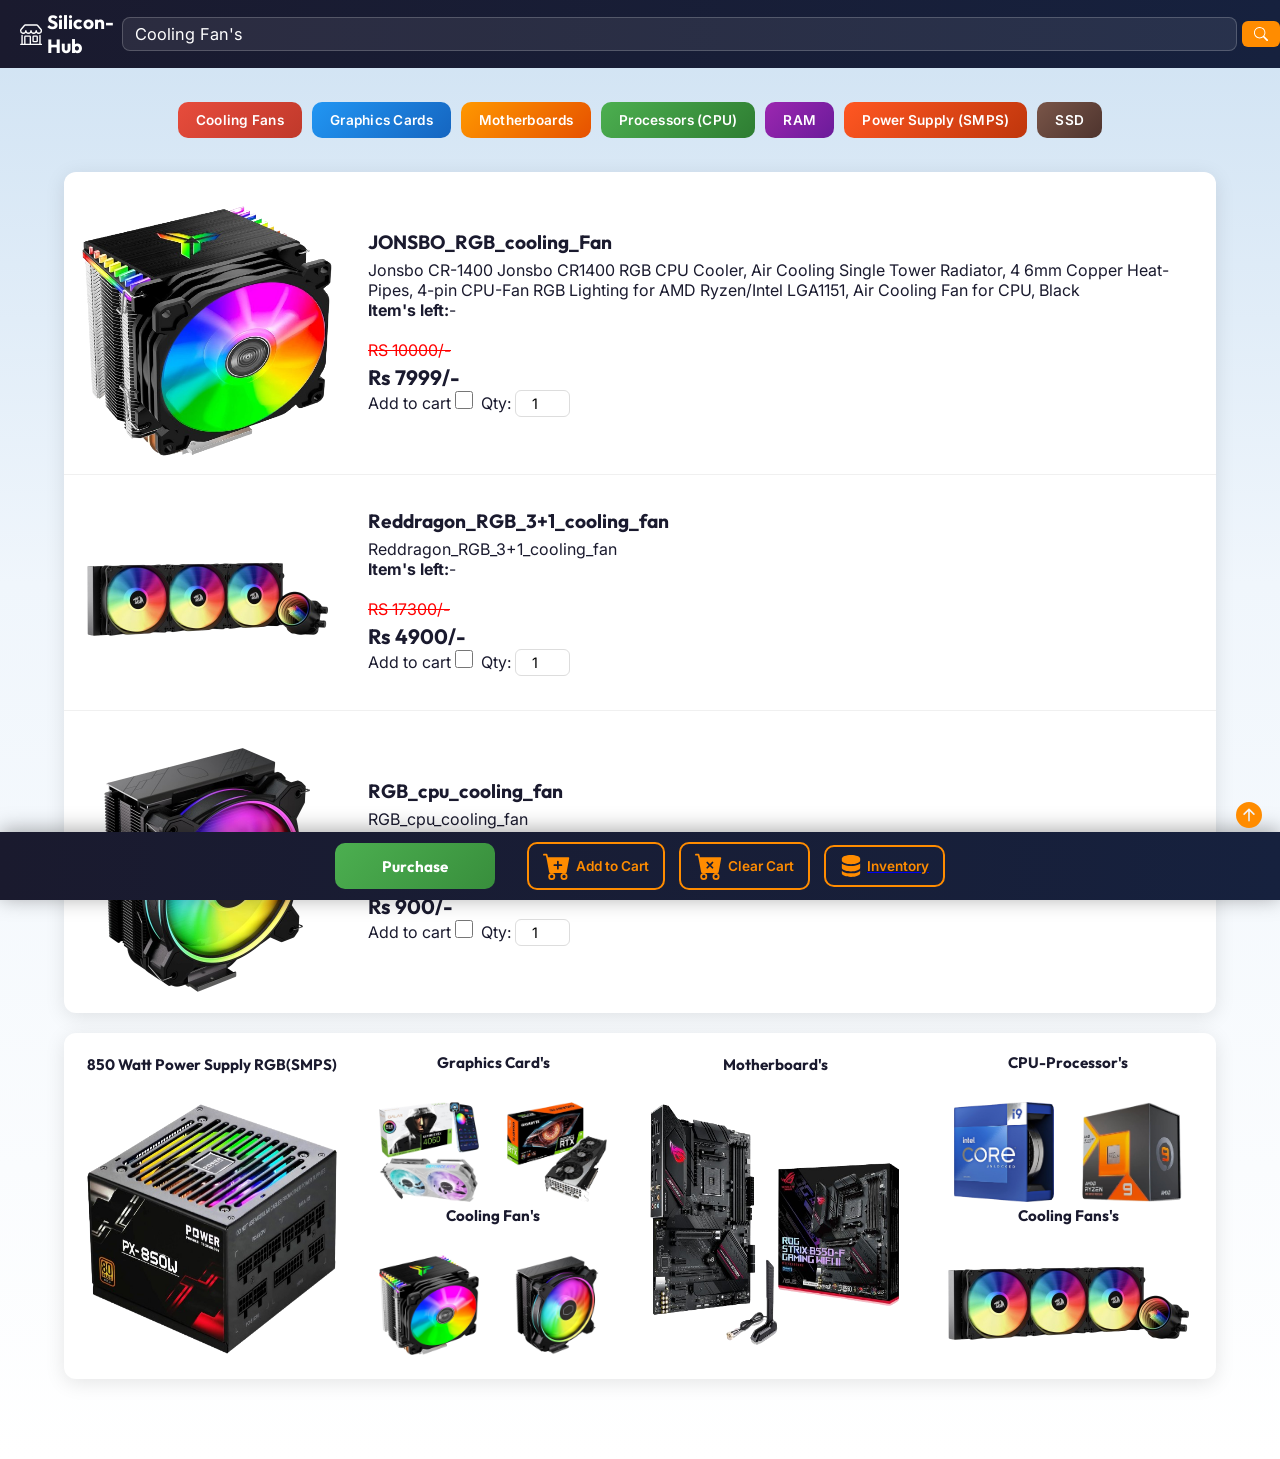
==== pages/cooling-fans.html @ 1231c35d "feat(pages): build homepage and category product pages Developed the main index.html structure and i" ====
<!DOCTYPE html>
<html lang="en">
<head>

  <meta charset="UTF-8">
  <meta name="viewport" content="width=device-width, initial-scale=1.0"><title>Silicon-Hub-Cooling_Fans</title>
  <link rel="stylesheet" href="../css/styles.css">
  <link rel="icon" href="../assets/images/favicon.svg" type="image/svg+xml">
  <script src="../js/main.js"></script><script>
  function addcart()
{
	var output="";
	var check="false";
	output+=document.cookie;
	
	if (document.getElementById("f-1").checked)
	{
		check="true";
		var qty=document.getElementById("f-1-q").value;
		var tp;
		var p=7999;
		tp=p*qty;
		var a1 = sessionStorage.getItem("a1");
		a1=a1-qty;
		sessionStorage.setItem("a1", a1);
		output+=":JONSBO_RGB_cooling_Fan,"+qty+","+p+","+tp;
	}
	if (document.getElementById("f-2").checked)
	{
		check="true";
		var qty=document.getElementById("f-2-q").value;
		var tp;
		var p=4900;
		tp=p*qty;
		var a2 = sessionStorage.getItem("a2");
		a2=a2-qty;
		sessionStorage.setItem("a2", a2);
		output+=":Reddragon_RGB_3+1_cooling_fan,"+qty+","+p+","+tp;
	}
	if (document.getElementById("f-3").checked)
	{
		check="true";
		var qty=document.getElementById("f-3-q").value;
		var tp;
		var p=900;
		var a3 = sessionStorage.getItem("a3");
		a3=a3-qty;
		sessionStorage.setItem("a3", a3);
		tp=p*qty;
		output+=":RGB_cpu_cooling_fan,"+qty+","+p+","+tp;
	}
	
	if (check=="false")
	{
		erpopup('!!No choice Selected!!');
	}
	else
	{
		document.cookie=output;
		popup('Items added to cart successfully');
		
		document.getElementById("f-1").checked = false;
        document.getElementById("f-2").checked = false;
        document.getElementById("f-3").checked = false;
       
        document.getElementById("f-1-q").value = 1;
        document.getElementById("f-2-q").value = 1;
        document.getElementById("f-3-q").value = 1; 

		setTimeout(function() {
		location.reload();
		}, 2500);
	}

}</script></head><body>
  <header>
  <h1>
    <div>
      <svg xmlns="http://www.w3.org/2000/svg" width="30" height="30" fill="currentColor" viewBox="0 0 16 16">
        <path d="M2.97 1.35A1 1 0 0 1 3.73 1h8.54a1 1 0 0 1 .76.35l2.609 3.044A1.5 1.5 0 0 1 16 5.37v.255a2.375 2.375 0 0 1-4.25 1.458A2.37 2.37 0 0 1 9.875 8 2.37 2.37 0 0 1 8 7.083 2.37 2.37 0 0 1 6.125 8a2.37 2.37 0 0 1-1.875-.917A2.375 2.375 0 0 1 0 5.625V5.37a1.5 1.5 0 0 1 .361-.976zm1.78 4.275a1.375 1.375 0 0 0 2.75 0 .5.5 0 0 1 1 0 1.375 1.375 0 0 0 2.75 0 .5.5 0 0 1 1 0 1.375 1.375 0 1 0 2.75 0V5.37a.5.5 0 0 0-.12-.325L12.27 2H3.73L1.12 5.045A.5.5 0 0 0 1 5.37v.255a1.375 1.375 0 0 0 2.75 0 .5.5 0 0 1 1 0M1.5 8.5A.5.5 0 0 1 2 9v6h1v-5a1 1 0 0 1 1-1h3a1 1 0 0 1 1 1v5h6V9a.5.5 0 0 1 1 0v6h.5a.5.5 0 0 1 0 1H.5a.5.5 0 0 1 0-1H1V9a.5.5 0 0 1 .5-.5M4 15h3v-5H4zm5-5a1 1 0 0 1 1-1h2a1 1 0 0 1 1 1v3a1 1 0 0 1-1 1h-2a1 1 0 0 1-1-1zm3 0h-2v3h2z">
      </path></svg>
	  Silicon-Hub
	</div>
    <div>
      <input type="search" size="100" id="serch" name="Serch" value="Cooling Fan's" placeholder="eg. Computer components">
      <button onclick="return serch()" id="search-button">
        <svg xmlns="http://www.w3.org/2000/svg" width="14" height="14" fill="currentColor" viewBox="0 0 16 16">
          <path d="M11.742 10.344a6.5 6.5 0 1 0-1.397 1.398h-.001q.044.06.098.115l3.85 3.85a1 1 0 0 0 1.415-1.414l-3.85-3.85a1 1 0 0 0-.115-.1zM12 6.5a5.5 5.5 0 1 1-11 0 5.5 5.5 0 0 1 11 0"></path>
        </svg>
      </button>
    </div>  
    <div>
      <button onclick="cart()" id="btn-cart">
        <svg xmlns="http://www.w3.org/2000/svg" width="24" height="24" fill="currentColor" viewBox="0 0 16 16">
			<path d="M0 2.5A.5.5 0 0 1 .5 2H2a.5.5 0 0 1 .485.379L2.89 4H14.5a.5.5 0 0 1 .485.621l-1.5 6A.5.5 0 0 1 13 11H4a.5.5 0 0 1-.485-.379L1.61 3H.5a.5.5 0 0 1-.5-.5M3.14 5l.5 2H5V5zM6 5v2h2V5zm3 0v2h2V5zm3 0v2h1.36l.5-2zm1.11 3H12v2h.61zM11 8H9v2h2zM8 8H6v2h2zM5 8H3.89l.5 2H5zm0 5a1 1 0 1 0 0 2 1 1 0 0 0 0-2m-2 1a2 2 0 1 1 4 0 2 2 0 0 1-4 0m9-1a1 1 0 1 0 0 2 1 1 0 0 0 0-2m-2 1a2 2 0 1 1 4 0 2 2 0 0 1-4 0"/>
		</svg>Cart</button>
	  &nbsp;
	  <a href="../index.html">
        <svg xmlns="http://www.w3.org/2000/svg" width="30" height="30" fill="currentColor" class="bi bi-house-door-fill" viewBox="0 0 16 16">
            <path d="M6.5 14.5v-3.505c0-.245.25-.495.5-.495h2c.25 0 .5.25.5.5v3.5a.5.5 0 0 0 .5.5h4a.5.5 0 0 0 .5-.5v-7a.5.5 0 0 0-.146-.354L13 5.793V2.5a.5.5 0 0 0-.5-.5h-1a.5.5 0 0 0-.5.5v1.293L8.354 1.146a.5.5 0 0 0-.708 0l-6 6A.5.5 0 0 0 1.5 7.5v7a.5.5 0 0 0 .5.5h4a.5.5 0 0 0 .5-.5"/>
        </svg>
    </a>
    </div>
	</h1>
	</header>
<br>
<div class="navcont">
  <div><a href="cooling-fans.html"><input class="link fan" value="Cooling Fans" type="button"></a></div>
  <div><a href="graphic-cards.html"><input class="link graphics-card" value="Graphics Cards" type="button"></a></div>
  <div><a href="motherboards.html"><input class="link motherboard" value="Motherboards" type="button"></a></div>
  <div><a href="processors.html"><input class="link processor" value="Processors (CPU)" type="button"></a></div>
  <div><a href="ram.html"><input class="link ram" value="RAM" type="button"></a></div>
  <div><a href="power-supply.html"><input class="link smps" value="Power Supply (SMPS)" type="button"></a></div>
  <div><a href="ssd.html"><input class="link ssd" value="SSD" type="button"></a></div>
</div>
<br>

  <table class="table-com">
	<tbody>
	  <tr>
		 <td>
			<br>
			<a href="../assets/images/cooling-fans/JONSBO_RGB_cooling_Fan.png" target="_blank">
			<img style="width: 250px; height: 250px;" src="../assets/images/cooling-fans/JONSBO_RGB_cooling_Fan.png" alt="JONSBO_RGB_cooling_Fan">
			</a>
			<br>
		 </td>
		 <td align="left">
			<br>
			<h2>JONSBO_RGB_cooling_Fan</h2>
			<p>Jonsbo CR-1400 Jonsbo CR1400 RGB CPU Cooler, Air Cooling Single Tower Radiator, 4 6mm Copper Heat-Pipes, 4-pin CPU-Fan RGB Lighting for AMD Ryzen/Intel LGA1151, Air Cooling Fan for CPU, Black</p>
			<b>Item's left:</b><span id="a1"></span><br><br>
			<span style="color: red; text-decoration: line-through;">RS 10000/-</span>
			<h3>Rs 7999/-</h3>
			Add to cart <input class="Add" id="f-1" type="checkbox">&nbsp; Qty: <input class="qty" id="f-1-q" min="1" max="99" value="1" type="number"><br>
			<br>
		 </td>
	  </tr>
	  <tr>
		 <td>
			<br>
			<a href="../assets/images/cooling-fans/Reddragon_RGB_3+1_cooling_fan.png" target="_blank">
			<img style="width: 250px; height: 100px;" src="../assets/images/cooling-fans/Reddragon_RGB_3+1_cooling_fan.png" alt="Reddragon_RGB_3+1_cooling_fan">
			</a>
			<br>
		 </td>
		 <td align="left">
			<br>
			<h2>Reddragon_RGB_3+1_cooling_fan</h2>
			<p>Reddragon_RGB_3+1_cooling_fan</p>
			<b>Item's left:</b><span id="a2"></span><br><br>
			<span style="color: red; text-decoration: line-through;">RS 17300/-</span>
			<h3>Rs 4900/-</h3>
			Add to cart <input class="Add" id="f-2" type="checkbox">&nbsp; Qty: <input class="qty" id="f-2-q" min="1" max="99" value="1" type="number"><br>
			<br>
		 </td>
	  </tr>
	  <tr>
		 <td>
			<br>
			<a href="../assets/images/cooling-fans/RGB_cpu_cooling_fan.png" target="_blank">
			<img style="width: 250px; height: 250px;" src="../assets/images/cooling-fans/RGB_cpu_cooling_fan.png" alt="RGB_cpu_cooling_fan">
			</a>
			<br>
		 </td>
		 <td align="left">
			<br>
			<h2>RGB_cpu_cooling_fan</h2>
			<p>RGB_cpu_cooling_fan</p>
			<b>Item's left:</b><span id="a3"></span><br><br>
			<span style="color: red; text-decoration: line-through;">RS 1300/-</span>
			<h3>Rs 900/-</h3>
			Add to cart <input class="Add" id="f-3" type="checkbox">&nbsp; Qty: <input class="qty" id="f-3-q" min="1" max="99" value="1" type="number"><br>
			<br>
		 </td>
	  </tr>
	  
	</tbody>
  </table>

<br>

  <table class="table-img">
   <tbody>
     <tr>
       <td>
			<h3 align="center">850 Watt Power Supply RGB(SMPS)</h3>
			<br>
            <img style="width: 250px; height: 250px;" src="../assets/images/power-supply/SMPS_POINWER_850_watt_rgb_fan.png" alt="SMPS_POINWER_850_watt_rgb_fan">
			<br>
        </td>
        <td>
			<h3 align="center">Graphics Card's</h3>
			<br>
            <img style="width: 100px; height: 100px;" src="../assets/images/graphic-cards/GLAX_GeForce_4060_8gb.png" alt="GLAX_GeForce_4060_8gb">
			&nbsp;&nbsp;&nbsp;&nbsp;&nbsp;
			<img style="width: 100px; height: 100px;" src="../assets/images/graphic-cards/GiGABYTE_3060_gta_rtx_force.png" alt="GiGABYTE_3060_gta_rtx_force-Graphics Card">
			<br>
			<h3 align="center">Cooling Fan's</h3>
			<br>
			<img style="width: 100px; height: 100px;" src="../assets/images/cooling-fans/JONSBO_RGB_cooling_Fan.png" alt="JONSBO_RGB_cooling_Fan">
			&nbsp;&nbsp;&nbsp;&nbsp;&nbsp;
			<img style="width: 100px; height: 100px;" src="../assets/images/cooling-fans/RGB_cpu_cooling_fan.png" alt="RGB_cpu_cooling_fan">
			<br>
        </td>
        <td>
			<h3 align="center">Motherboard's</h3>
			<br>
            <img style="width: 250px; height: 250px;" src="../assets/images/motherboards/Asus_ROG_Gaming.png" alt="Asus_ROG_Gaming_muther_bord">
			<br>
        </td>
        <td>
			<h3 align="center">CPU-Processor's</h3>
			<br>
            <img style="width: 100px; height: 100px;" src="../assets/images/processors/i9_24core.png" alt="i9_24core_Processor">
			&nbsp;&nbsp;&nbsp;&nbsp;&nbsp;
            <img style="width: 100px; height: 100px;" src="../assets/images/processors/AMD_Ryzen_9.png" alt="AMD_Ryzen_9_Processor">
			<br>
			<h3 align="center">Cooling Fans's</h3>
			<br>
			<img style="width: 250px; height: 100px;" src="../assets/images/cooling-fans/Reddragon_RGB_3+1_cooling_fan.png" alt="Reddragon_RGB_3+1_cooling_fan">

			<br>
       </td>
      </tr>
    </tbody>
  </table>
  <br>
  <div class="navbar">
  <input value="Purchase" class="buy" onclick="return buy()" type="button">
  &nbsp;
  <button onclick="return addcart()" id="btn-addcart">
    <svg xmlns="http://www.w3.org/2000/svg" width="28" height="28" fill="currentColor" viewBox="0 0 16 16">
      <path d="M.5 1a.5.5 0 0 0 0 1h1.11l.401 1.607 1.498 7.985A.5.5 0 0 0 4 12h1a2 2 0 1 0 0 4 2 2 0 0 0 0-4h7a2 2 0 1 0 0 4 2 2 0 0 0 0-4h1a.5.5 0 0 0 .491-.408l1.5-8A.5.5 0 0 0 14.5 3H2.89l-.405-1.621A.5.5 0 0 0 2 1zM6 14a1 1 0 1 1-2 0 1 1 0 0 1 2 0m7 0a1 1 0 1 1-2 0 1 1 0 0 1 2 0M9 5.5V7h1.5a.5.5 0 0 1 0 1H9v1.5a.5.5 0 0 1-1 0V8H6.5a.5.5 0 0 1 0-1H8V5.5a.5.5 0 0 1 1 0"/>
    </svg> Add to Cart
  </button>
  <button onclick="return clrcart()" id="btn-clrcart">
    <svg xmlns="http://www.w3.org/2000/svg" width="28" height="28" fill="currentColor" viewBox="0 0 16 16">
      <path d="M.5 1a.5.5 0 0 0 0 1h1.11l.401 1.607 1.498 7.985A.5.5 0 0 0 4 12h1a2 2 0 1 0 0 4 2 2 0 0 0 0-4h7a2 2 0 1 0 0 4 2 2 0 0 0 0-4h1a.5.5 0 0 0 .491-.408l1.5-8A.5.5 0 0 0 14.5 3H2.89l-.405-1.621A.5.5 0 0 0 2 1zM6 14a1 1 0 1 1-2 0 1 1 0 0 1 2 0m7 0a1 1 0 1 1-2 0 1 1 0 0 1 2 0M7.354 5.646 8.5 6.793l1.146-1.147a.5.5 0 0 1 .708.708L9.207 7.5l1.147 1.146a.5.5 0 0 1-.708.708L8.5 8.207 7.354 9.354a.5.5 0 1 1-.708-.708L7.793 7.5 6.646 6.354a.5.5 0 1 1 .708-.708"/>
    </svg> Clear Cart
  </button>
  <a href="inventory.html"><button id="btn-inventory">
    <svg xmlns="http://www.w3.org/2000/svg" width="22" height="22" fill="currentColor" viewBox="0 0 16 16"><path d="M1.333 2.667C1.333 1.194 4.318 0 8 0s6.667 1.194 6.667 2.667V4c0 1.473-2.985 2.667-6.667 2.667S1.333 5.473 1.333 4z"/><path d="M1.333 6.334v3C1.333 10.805 4.318 12 8 12s6.667-1.194 6.667-2.667V6.334a6.5 6.5 0 0 1-1.458.79C11.81 7.684 9.967 8 8 8s-3.809-.317-5.208-.876a6.5 6.5 0 0 1-1.458-.79z"/><path d="M14.667 11.668a6.5 6.5 0 0 1-1.458.789c-1.4.56-3.242.876-5.21.876-1.966 0-3.809-.316-5.208-.876a6.5 6.5 0 0 1-1.458-.79v1.666C1.333 14.806 4.318 16 8 16s6.667-1.194 6.667-2.667z"/></svg>
    Inventory
  </button></a>
  <a id="backToTopBtn" role="button">
    <svg xmlns="http://www.w3.org/2000/svg" width="26" height="26" fill="currentColor" viewBox="0 0 16 16">
      <path d="M16 8A8 8 0 1 0 0 8a8 8 0 0 0 16 0m-7.5 3.5a.5.5 0 0 1-1 0V5.707L5.354 7.854a.5.5 0 1 1-.708-.708l3-3a.5.5 0 0 1 .708 0l3 3a.5.5 0 0 1-.708.708L8.5 5.707z"/>
    </svg>
  </a>
</div><br><br><br>
<script src="../js/main.js"></script>
<script>
  document.getElementById('backToTopBtn').onclick = function () {
    window.scrollTo({ top: 0, behavior: 'smooth' }); return false;
  };
  ['a1','a2','a3'].forEach(function(id) {
    document.getElementById(id).textContent = sessionStorage.getItem(id) || '-';
  });
</script>
</body></html>
---- css/styles.css ----
@import url('https://fonts.googleapis.com/css2?family=Inter:wght@400;500;600;700&family=Outfit:wght@400;600;700;800&display=swap');


*, *::before, *::after {
  margin: 0;
  padding: 0;
  box-sizing: border-box;
}

body {
  background: linear-gradient(180deg, #cfe2f3 0%, #f0f6fc 40%, #ffffff 100%);
  font-family: 'Inter', Arial, sans-serif;
  min-height: 100vh;
  color: #1a1a2e;
}


.site-header {
  display: flex;
  background: linear-gradient(90deg, #1a1a2e, #16213e);
  color: white;
  justify-content: space-between;
  align-items: center;
  padding: 10px 20px;
  font-family: 'Outfit', sans-serif;
  font-size: 1.2em;
  position: sticky;
  top: 0;
  z-index: 200;
  box-shadow: 0 2px 16px rgba(0,0,0,0.4);
}


h1 {
  display: flex;
  background: linear-gradient(90deg, #1a1a2e, #16213e);
  color: white;
  justify-content: space-between;
  align-items: center;
  padding: 10px 20px;
  font-family: 'Outfit', sans-serif;
  font-size: 1.2em;
}

.site-header div, h1 div {
  display: flex;
  align-items: center;
  gap: 5px;
}

.site-header .brand {
  font-weight: 800;
  font-size: 1.25em;
  letter-spacing: -0.5px;
  display: flex;
  align-items: center;
  gap: 8px;
}

.site-header input[type="search"],
h1 input[type="search"] {
  padding: 6px 12px;
  border-radius: 8px;
  border: 1px solid rgba(255,255,255,0.2);
  background: rgba(255,255,255,0.08);
  color: white;
  font-family: 'Inter', sans-serif;
  font-size: 0.85em;
  transition: background 0.2s, border-color 0.2s;
  outline: none;
}

.site-header input[type="search"]:focus,
h1 input[type="search"]:focus {
  background: rgba(255,255,255,0.15);
  border-color: #FF8C00;
}

.site-header input[type="search"]::placeholder,
h1 input[type="search"]::placeholder {
  color: rgba(255,255,255,0.5);
}

.site-header button, .site-header a,
h1 button, h1 a {
  background: none;
  border: none;
  color: white;
  cursor: pointer;
  font-size: 0.9em;
  display: flex;
  align-items: center;
  gap: 4px;
  text-decoration: none;
  transition: color 0.2s;
  font-family: 'Inter', sans-serif;
}

.site-header button:hover, .site-header a:hover,
h1 button:hover, h1 a:hover {
  color: #FF8C00;
}

#search-button {
  background-color: #FF8C00;
  border: none;
  padding: 6px 12px;
  border-radius: 6px;
  cursor: pointer;
  color: white;
  transition: background-color 0.2s, transform 0.1s;
}

#search-button:hover {
  background-color: #e07b00;
  transform: scale(1.05);
}


.navcont {
  display: flex;
  flex-wrap: wrap;
  justify-content: center;
  gap: 10px;
  padding: 14px 15px;
}

.link {
  padding: 10px 18px;
  font-family: 'Inter', sans-serif;
  font-weight: 600;
  font-size: 0.85em;
  border: none;
  border-radius: 10px;
  cursor: pointer;
  color: white;
  transition: transform 0.25s, box-shadow 0.25s, filter 0.25s;
  letter-spacing: 0.02em;
}

.link:hover {
  transform: scale(1.08) translateY(-2px);
  box-shadow: 0 6px 20px rgba(0, 0, 0, 0.25);
  filter: brightness(1.1);
}

.fan            { background: linear-gradient(135deg, #e74c3c, #c0392b); }
.graphics-card  { background: linear-gradient(135deg, #2196F3, #1565C0); }

.motherboard    { background: linear-gradient(135deg, #FF9800, #E65100); }
.processor      { background: linear-gradient(135deg, #4CAF50, #2E7D32); }
.ram            { background: linear-gradient(135deg, #9C27B0, #6A1B9A); }
.smps           { background: linear-gradient(135deg, #FF5722, #BF360C); }
.ssd            { background: linear-gradient(135deg, #795548, #4E342E); }


.table-com {
  width: 90%;
  margin: 0 auto;
  border-collapse: collapse;
  background-color: white;
  border-radius: 12px;
  overflow: hidden;
  box-shadow: 0 4px 20px rgba(0, 0, 0, 0.1);
}

.table-com td {
  padding: 14px 18px;
  border-bottom: 1px solid #f0f0f0;
  vertical-align: middle;
}

.table-com tr:last-child td {
  border-bottom: none;
}

.table-com tr:hover {
  background-color: #f8f9ff;
}

.table-com h2 {
  font-family: 'Outfit', sans-serif;
  font-size: 1.2em;
  margin-bottom: 6px;
  color: #1a1a2e;
}

.table-com h3 {
  font-family: 'Outfit', sans-serif;
  font-size: 1.3em;
  color: #1a1a2e;
  margin-top: 4px;
}

.table-com img {
  border-radius: 10px;
  transition: transform 0.3s ease, box-shadow 0.3s ease;
}

.table-com img:hover {
  transform: scale(1.05);
  box-shadow: 0 8px 24px rgba(0,0,0,0.15);
}


.table-img {
  width: 90%;
  margin: 0 auto;
  background-color: white;
  border-radius: 12px;
  overflow: hidden;
  box-shadow: 0 4px 20px rgba(0, 0, 0, 0.1);
}

.table-img td {
  padding: 18px;
  text-align: center;
}

.table-img h3 {
  font-family: 'Outfit', sans-serif;
  font-size: 0.95em;
  color: #1a1a2e;
  margin-bottom: 10px;
}

.table-img img {
  border-radius: 8px;
  transition: transform 0.3s ease, box-shadow 0.3s ease;
}

.table-img img:hover {
  transform: scale(1.07);
  box-shadow: 0 6px 18px rgba(0,0,0,0.15);
}


.navbar {
  position: fixed;
  bottom: 0;
  width: 100%;
  background: linear-gradient(90deg, #1a1a2e, #16213e);
  padding: 10px 20px;
  display: flex;
  justify-content: center;
  align-items: center;
  gap: 14px;
  z-index: 100;
  box-shadow: 0 -2px 20px rgba(0,0,0,0.35);
}

.buy {
  background: linear-gradient(135deg, #4CAF50, #388E3C);
  color: white;
  height: 46px;
  min-width: 160px;
  padding: 10px 22px;
  font-family: 'Outfit', sans-serif;
  font-weight: 700;
  font-size: 0.95em;
  border: none;
  border-radius: 10px;
  cursor: pointer;
  transition: filter 0.2s, transform 0.2s, box-shadow 0.2s;
}

.buy:hover {
  filter: brightness(1.1);
  transform: scale(1.04);
  box-shadow: 0 0 18px rgba(76, 175, 80, 0.5);
}

.navbar button {
  background: none;
  border: 2px solid #FF8C00;
  color: #FF8C00;
  padding: 8px 14px;
  border-radius: 10px;
  cursor: pointer;
  font-family: 'Inter', sans-serif;
  font-weight: 600;
  font-size: 0.85em;
  display: flex;
  align-items: center;
  gap: 5px;
  transition: all 0.25s;
}

.navbar button:hover {
  background-color: #FF8C00;
  color: white;
  box-shadow: 0 4px 14px rgba(255,140,0,0.4);
}


.Add {
  width: 18px;
  height: 18px;
  cursor: pointer;
  accent-color: #FF8C00;
}

.qty {
  padding: 4px 6px;
  border-radius: 6px;
  border: 1px solid #ddd;
  width: 55px;
  font-family: 'Inter', sans-serif;
  font-size: 0.9em;
  text-align: center;
}

.qty:focus {
  outline: none;
  border-color: #FF8C00;
  box-shadow: 0 0 0 2px rgba(255,140,0,0.2);
}


.custom-popup {
  display: none;
  position: fixed;
  top: 50%;
  left: 50%;
  transform: translate(-50%, -50%);
  background: linear-gradient(135deg, #1a1a2e, #16213e);
  color: white;
  padding: 22px 32px;
  border-radius: 16px;
  z-index: 1000;
  box-shadow: 0 10px 40px rgba(0, 0, 0, 0.5);
  text-align: center;
  min-width: 300px;
  animation: popIn 0.25s ease;
}

@keyframes popIn {
  from { opacity: 0; transform: translate(-50%, -48%) scale(0.95); }
  to   { opacity: 1; transform: translate(-50%, -50%) scale(1); }
}

.custom-popup-header {
  display: flex;
  justify-content: space-between;
  align-items: center;
  margin-bottom: 10px;
  border-bottom: 1px solid rgba(255, 255, 255, 0.15);
  padding-bottom: 8px;
}

.left-section {
  display: flex;
  align-items: center;
  gap: 8px;
  font-family: 'Outfit', sans-serif;
  font-weight: 700;
  color: #FF8C00;
}

.close-button {
  cursor: pointer;
  font-size: 1.5em;
  color: rgba(255,255,255,0.5);
  transition: color 0.2s;
  line-height: 1;
}

.close-button:hover {
  color: #ff4d4d;
}

.custom-popup-body {
  font-size: 1em;
  padding: 10px 0 2px;
  line-height: 1.5;
}


.ercustom-popup {
  display: none;
  position: fixed;
  top: 50%;
  left: 50%;
  transform: translate(-50%, -50%);
  background: linear-gradient(135deg, #8B0000, #B22222);
  color: white;
  padding: 22px 32px;
  border-radius: 16px;
  z-index: 1000;
  box-shadow: 0 10px 40px rgba(139, 0, 0, 0.5);
  text-align: center;
  min-width: 300px;
  animation: popIn 0.25s ease;
}

.ercustom-popup-header {
  display: flex;
  justify-content: space-between;
  align-items: center;
  margin-bottom: 10px;
  border-bottom: 1px solid rgba(255, 255, 255, 0.2);
  padding-bottom: 8px;
}


.footer {
  background: linear-gradient(90deg, #1a1a2e, #16213e);
  color: white;
  padding: 36px 20px 10px;
  margin-top: 20px;
}

.footer-content {
  display: flex;
  flex-wrap: wrap;
  justify-content: space-around;
  gap: 24px;
}

.footer-section {
  flex: 1;
  min-width: 160px;
}

.footer-section h3 {
  font-family: 'Outfit', sans-serif;
  color: #FF8C00;
  margin-bottom: 12px;
  font-size: 1em;
}

.footer-section ul {
  list-style: none;
  padding: 0;
}

.footer-section li {
  margin: 7px 0;
}

.footer-section a {
  color: #aab0c8;
  text-decoration: none;
  font-size: 0.9em;
  display: flex;
  align-items: center;
  gap: 5px;
  transition: color 0.2s;
}

.footer-section a:hover {
  color: #FF8C00;
}

.footer-section p {
  color: #aab0c8;
  font-size: 0.88em;
  line-height: 1.6;
}

.footer-bottom {
  text-align: center;
  margin-top: 24px;
  padding-top: 12px;
  border-top: 1px solid rgba(255, 255, 255, 0.08);
  font-size: 0.85em;
  color: #6b7299;
}

.footer-bottom ul {
  list-style: none;
  display: flex;
  flex-wrap: wrap;
  justify-content: center;
  gap: 12px;
}

.footer-bottom a {
  color: #FF8C00;
  text-decoration: none;
  transition: opacity 0.2s;
}

.footer-bottom a:hover {
  opacity: 0.8;
}

#backToTopBtn {
  position: fixed;
  bottom: 72px;
  right: 18px;
  color: #FF8C00;
  cursor: pointer;
  z-index: 150;
  text-align: center;
  font-size: 0.65em;
  font-family: 'Inter', sans-serif;
  transition: transform 0.2s, opacity 0.2s;
  display: flex;
  flex-direction: column;
  align-items: center;
  gap: 2px;
}

#backToTopBtn:hover {
  transform: translateY(-3px);
  opacity: 0.85;
}


.animcont {
  text-align: center;
  background: linear-gradient(180deg, #1a1a2e 0%, #16213e 100%);
  padding: 28px 16px 22px;
  border-bottom: 1px solid rgba(255,140,0,0.18);
}

.anime {
  font-family: 'Outfit', sans-serif;
  font-size: 2.6em;
  font-weight: 800;
  line-height: 1.2;
  display: flex;
  justify-content: center;
  align-items: center;
  color: white;
  letter-spacing: -0.5px;
}

.text-animation {
  font-size: 1em;
  line-height: 1.2;
  color: #FF8C00;
  border-right: 3px solid #FF8C00;
  white-space: nowrap;
  overflow: hidden;
  display: inline-block;
  vertical-align: middle;
  animation: blink-caret 0.9s step-end infinite;
}

@keyframes blink-caret {
  from, to { border-color: transparent; }
  50%       { border-color: #FF8C00; }
}


.carousel {
  border-radius: 14px;
  width: 90%;
  max-width: 1200px;
  overflow: hidden;
  border: 2px solid rgba(255,140,0,0.25);
  background-color: #fff;
  margin: 18px auto;
  position: relative; 
  box-shadow: 0 4px 24px rgba(0,0,0,0.12);
}

.carousel:hover {
  box-shadow: 0 6px 32px rgba(102, 175, 233, 0.5);
}

.carousel-inner {
  display: flex;
  transition: transform 0.5s ease-in-out;
}

.carousel-item {
  min-width: 100%;
  box-sizing: border-box;
}

.carousel-item img {
  width: 100%;
  display: block;
  max-height: 340px;
  height: auto;
  object-fit: contain;
  background-color: #0a0c1a;
}

.carousel-control {
  position: absolute;
  top: 50%;
  transform: translateY(-50%);
  background-color: rgba(0, 0, 0, 0.45);
  border: none;
  color: #FF8C00;
  font-size: 1.8rem;
  padding: 10px 16px;
  cursor: pointer;
  z-index: 10;
  border-radius: 6px;
  transition: background-color 0.2s;
  line-height: 1;
}

.carousel-control:hover {
  background-color: rgba(0, 0, 0, 0.7);
}

.carousel-control.prev { left: 12px; }
.carousel-control.next { right: 12px; }


.carousel-dots {
  position: absolute;
  bottom: 10px;
  left: 50%;
  transform: translateX(-50%);
  display: flex;
  gap: 7px;
}

.carousel-dot {
  width: 8px; height: 8px;
  border-radius: 50%;
  background: rgba(255,255,255,0.5);
  cursor: pointer;
  transition: background 0.3s, transform 0.3s;
  border: none;
  padding: 0;
}

.carousel-dot.active {
  background: #FF8C00;
  transform: scale(1.25);
}


.login-container {
  background: linear-gradient(135deg, #1a1a2e, #16213e);
  border-radius: 15px;
  padding: 30px;
  box-shadow: 0 10px 30px rgba(0, 0, 0, 0.4);
}

.login-form {
  padding: 20px;
}

.login-form h2 {
  color: white;
  text-align: center;
  margin-bottom: 15px;
  font-family: 'Outfit', sans-serif;
}

#message {
  color: #FF8C00;
  text-align: center;
}

.input-group {
  display: flex;
  align-items: center;
  margin: 10px 0;
}

.input-group input {
  padding: 8px 12px;
  border-radius: 8px;
  border: 1px solid #ccc;
  font-size: 1em;
  font-family: 'Inter', sans-serif;
}

.captcha-cptacontainer {
  display: flex;
  align-items: center;
  gap: 10px;
  margin: 15px 0;
}

.cptabtn {
  background-color: #FF8C00;
  border: none;
  padding: 5px 8px;
  border-radius: 5px;
  color: white;
  cursor: pointer;
}

.cptacanvas {
  border: 1px solid #ccc;
  border-radius: 5px;
}

.cptaint {
  padding: 5px 10px;
  border-radius: 5px;
  border: 1px solid #ccc;
  font-family: 'Inter', sans-serif;
}

.lbutton {
  background-color: #FF8C00;
  color: white;
  padding: 10px 30px;
  border: none;
  border-radius: 10px;
  cursor: pointer;
  font-family: 'Outfit', sans-serif;
  font-size: 1em;
  font-weight: 700;
  margin-top: 10px;
  transition: all 0.3s;
}

.lbutton:hover {
  background-color: #e07b00;
  transform: scale(1.05);
}


.invent {
  background: linear-gradient(135deg, #3498db, #2980b9);
  color: white;
  height: 46px;
  min-width: 160px;
  padding: 10px 30px;
  text-align: center;
  text-decoration: none;
  border-radius: 12px;
  border: none;
  cursor: pointer;
  font-family: 'Outfit', sans-serif;
  font-weight: 700;
  font-size: 0.95em;
  transition: filter 0.2s, transform 0.2s, box-shadow 0.2s;
}

.invent:hover {
  filter: brightness(1.1);
  transform: scale(1.05);
  box-shadow: 0 0 18px rgba(52, 152, 219, 0.5);
}


@media (max-width: 768px) {
  .site-header, h1 {
    flex-wrap: wrap;
    gap: 8px;
    padding: 10px 12px;
  }

  h1 input[type="search"],
  .site-header input[type="search"] {
    width: 100%;
    font-size: 0.8em;
  }

  .anime { font-size: 1.8em; }

  .carousel-item img { height: auto; }

  .table-com, .table-img {
    width: 98%;
  }

  .buy { min-width: 100px; padding: 8px 12px; font-size: 0.85em; }

  .invent { width: auto; min-width: 120px; padding: 10px 16px; }
}
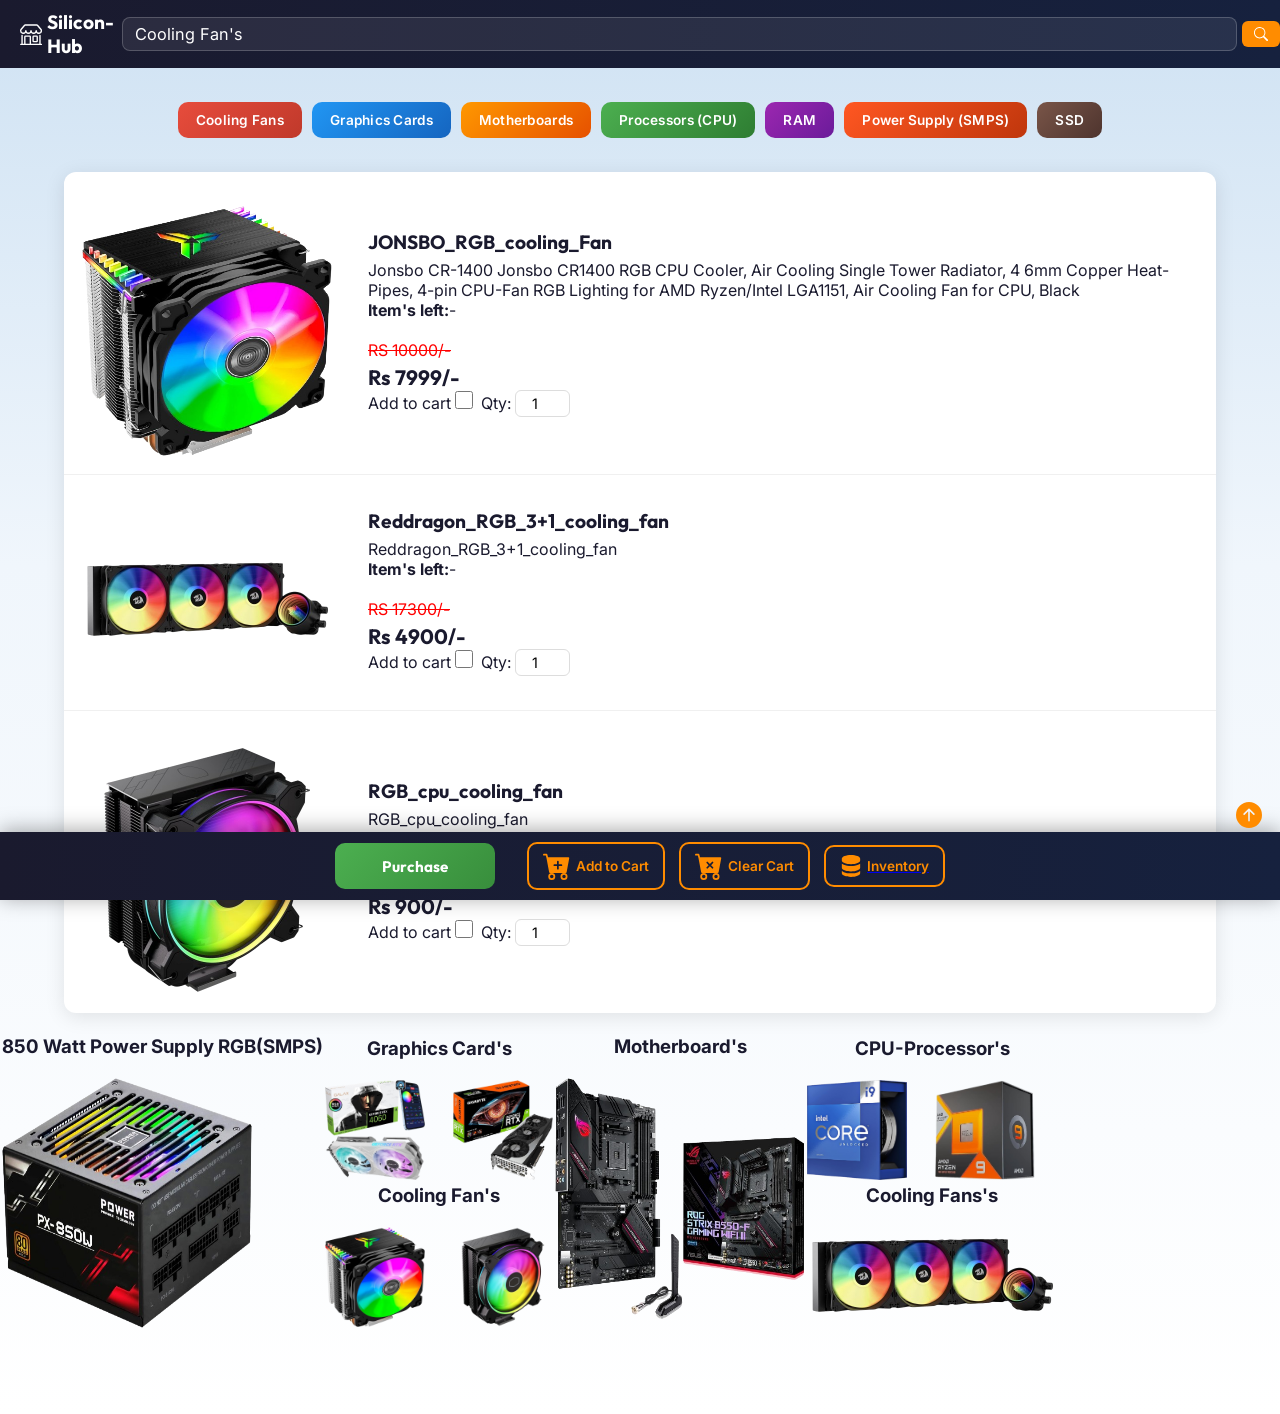
==== commit 9874f1c8: "refactor(core): modernize layout, cart storage, and auth system Replaced HTML tables with CSS Grid, " ====
--- a/pages/cooling-fans.html
+++ b/pages/cooling-fans.html
@@ -9,9 +9,8 @@
   <script src="../js/main.js"></script><script>
   function addcart()
 {
-	var output="";
 	var check="false";
-	output+=document.cookie;
+	let cart = JSON.parse(localStorage.getItem("cart") || "[]");
 	
 	if (document.getElementById("f-1").checked)
 	{
@@ -56,7 +55,7 @@
 	}
 	else
 	{
-		document.cookie=output;
+		localStorage.setItem("cart", JSON.stringify(cart));
 		popup('Items added to cart successfully');
 		
 		document.getElementById("f-1").checked = false;
--- a/css/styles.css
+++ b/css/styles.css
@@ -206,33 +206,48 @@
 }
 
 
-.table-img {
+.product-grid {
+  display: grid;
+  grid-template-columns: repeat(auto-fit, minmax(220px, 1fr));
+  gap: 20px;
   width: 90%;
   margin: 0 auto;
+}
+
+.product-card {
   background-color: white;
   border-radius: 12px;
-  overflow: hidden;
+  padding: 18px;
+  text-align: center;
   box-shadow: 0 4px 20px rgba(0, 0, 0, 0.1);
-}
-
-.table-img td {
-  padding: 18px;
-  text-align: center;
-}
-
-.table-img h3 {
-  font-family: 'Outfit', sans-serif;
-  font-size: 0.95em;
+  display: flex;
+  flex-direction: column;
+  justify-content: center;
+  align-items: center;
+  gap: 10px;
+}
+
+.product-card h3 {
+  font-family: 'Outfit', sans-serif;
+  font-size: 1.1em;
   color: #1a1a2e;
-  margin-bottom: 10px;
-}
-
-.table-img img {
+  margin-bottom: 5px;
+}
+
+.product-card .img-group {
+  display: flex;
+  flex-wrap: wrap;
+  justify-content: center;
+  gap: 10px;
+}
+
+.product-card img {
   border-radius: 8px;
   transition: transform 0.3s ease, box-shadow 0.3s ease;
-}
-
-.table-img img:hover {
+  object-fit: contain;
+}
+
+.product-card img:hover {
   transform: scale(1.07);
   box-shadow: 0 6px 18px rgba(0,0,0,0.15);
 }
